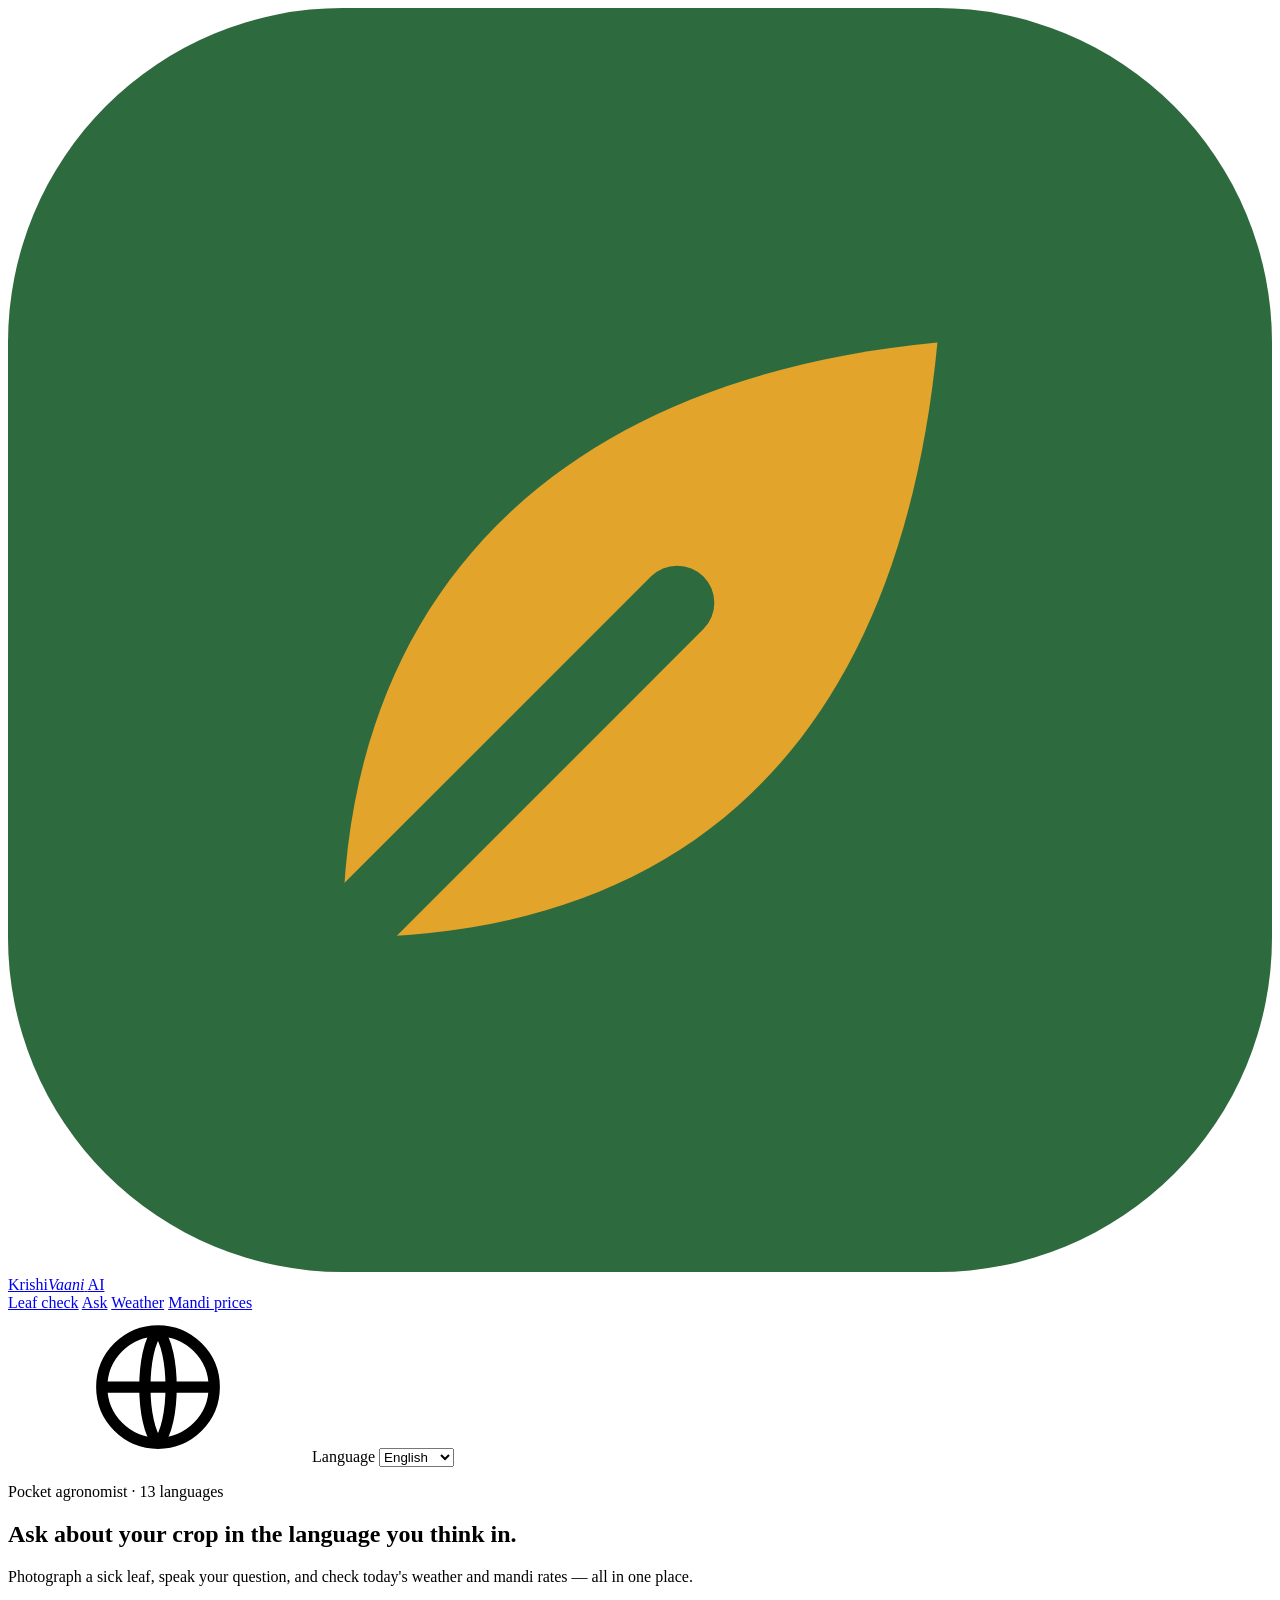
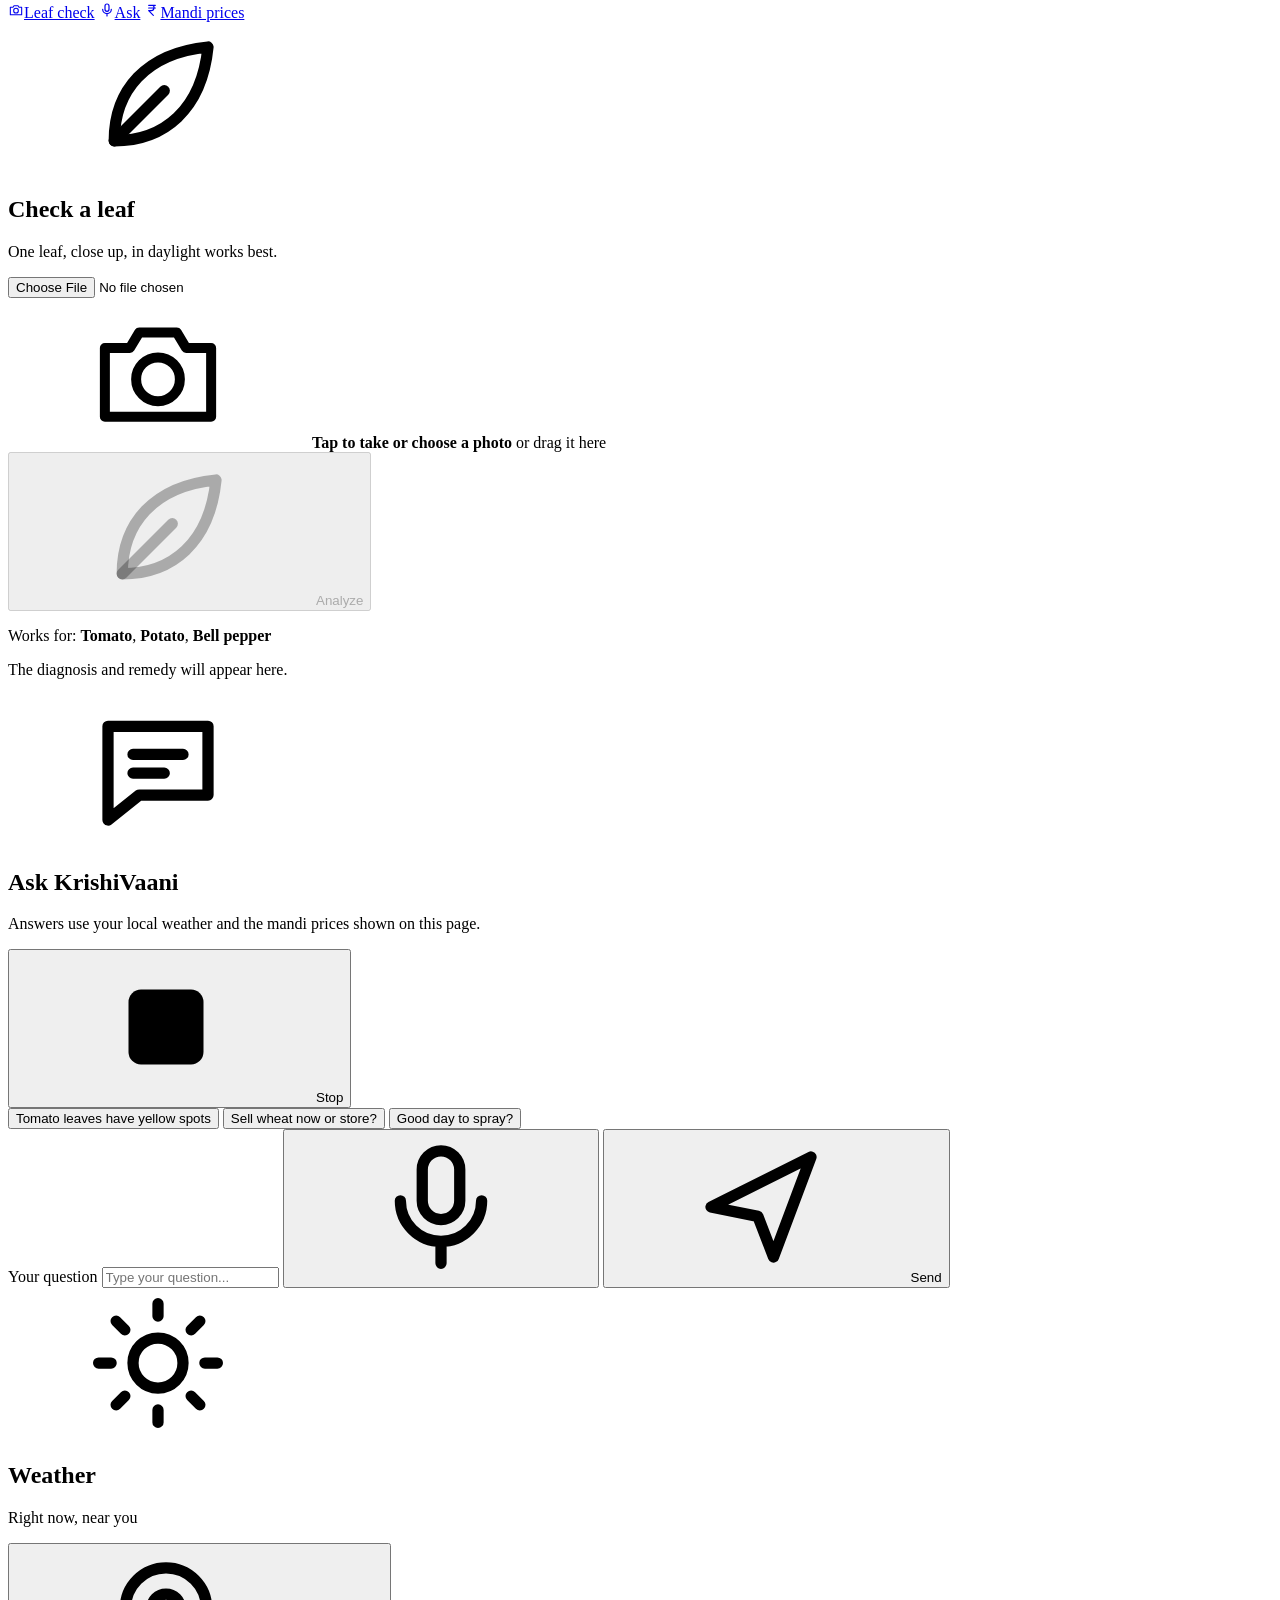
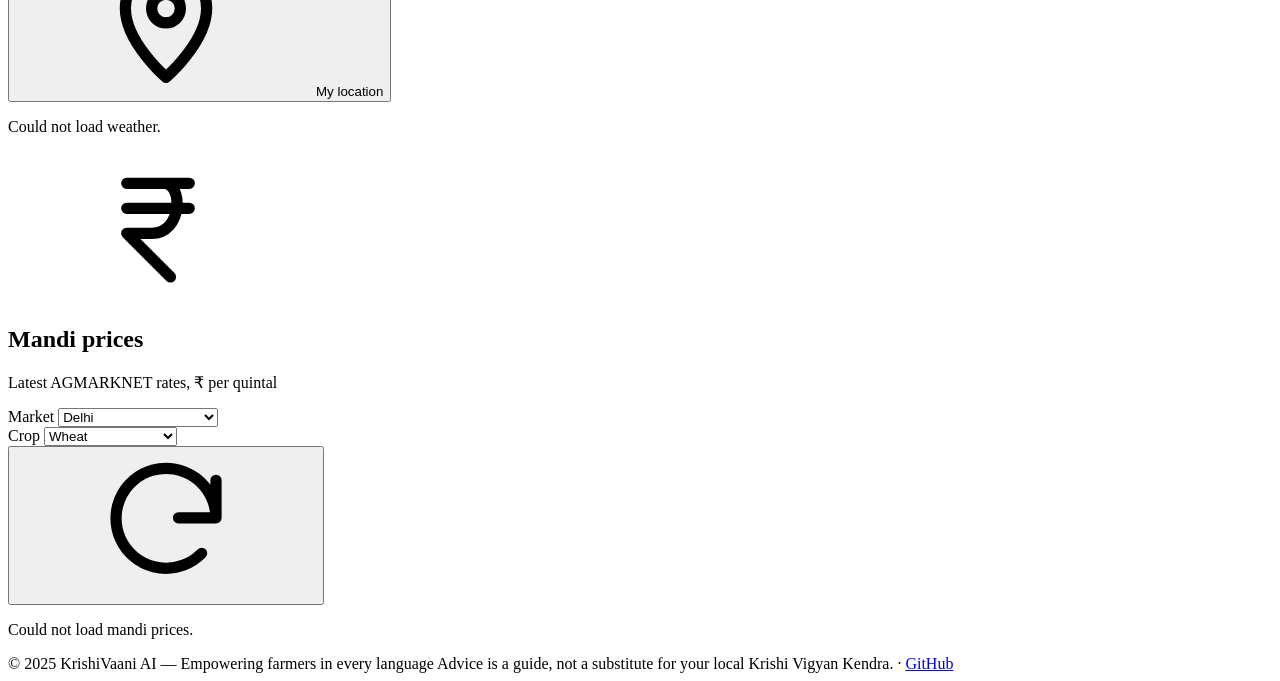
==== web/index.html @ 30055849 "Reorganize project layout, tidy backend, rewrite README - New layout: model/, web/, training/, scrip" ====
<!DOCTYPE html>
<html lang="en">
<head>
  <meta charset="UTF-8">
  <meta name="viewport" content="width=device-width, initial-scale=1.0">
  <title>KrishiVaani AI — Farm advice in your language</title>
  <meta name="description" content="Check crop leaf diseases from a photo, ask farming questions by voice in 13 Indian languages, and see live weather and mandi prices.">
  <meta name="theme-color" content="#2d6a3e">
  <link rel="icon" type="image/svg+xml" href="/images/favicon.svg">
  <link rel="preconnect" href="https://fonts.googleapis.com">
  <link rel="preconnect" href="https://fonts.gstatic.com" crossorigin>
  <link href="https://fonts.googleapis.com/css2?family=Fraunces:opsz,wght@9..144,500;9..144,600;9..144,700&family=Mukta:wght@400;500;600;700&family=Pixelify+Sans:wght@500&family=Noto+Sans:wght@400;600&display=swap" rel="stylesheet">
  <link rel="stylesheet" href="/css/style.css">
</head>
<body>
  <svg width="0" height="0" style="position:absolute" aria-hidden="true">
    <symbol id="i-leaf" viewBox="0 0 24 24" fill="none" stroke="currentColor" stroke-width="1.8" stroke-linecap="round" stroke-linejoin="round"><path d="M5 19c0-8 5-14 15-15-1 10-7 15-15 15Z"/><path d="M5 19 13 11"/></symbol>
    <symbol id="i-chat" viewBox="0 0 24 24" fill="none" stroke="currentColor" stroke-width="1.8" stroke-linecap="round" stroke-linejoin="round"><path d="M4 5h16v11H9l-5 4V5Z"/><path d="M8 9.5h8M8 12.5h5"/></symbol>
    <symbol id="i-sun" viewBox="0 0 24 24" fill="none" stroke="currentColor" stroke-width="1.8" stroke-linecap="round"><circle cx="12" cy="12" r="4"/><path d="M12 2.5v2M12 19.5v2M2.5 12h2M19.5 12h2M5.3 5.3l1.4 1.4M17.3 17.3l1.4 1.4M5.3 18.7l1.4-1.4M17.3 6.7l1.4-1.4"/></symbol>
    <symbol id="i-coin" viewBox="0 0 24 24" fill="none" stroke="currentColor" stroke-width="1.8" stroke-linecap="round" stroke-linejoin="round"><path d="M7 5h10M7 9h10M13 5c3 0 3 8-2 8H7l7 7"/></symbol>
    <symbol id="i-mic" viewBox="0 0 24 24" fill="none" stroke="currentColor" stroke-width="1.8" stroke-linecap="round"><rect x="9" y="3" width="6" height="11" rx="3"/><path d="M5.5 11a6.5 6.5 0 0 0 13 0M12 17.5V21"/></symbol>
    <symbol id="i-send" viewBox="0 0 24 24" fill="none" stroke="currentColor" stroke-width="1.8" stroke-linecap="round" stroke-linejoin="round"><path d="M4 12 20 4l-6 16-2.5-6.5L4 12Z"/></symbol>
    <symbol id="i-speaker" viewBox="0 0 24 24" fill="none" stroke="currentColor" stroke-width="1.8" stroke-linecap="round" stroke-linejoin="round"><path d="M4 9.5h3.5L12 5.5v13l-4.5-4H4v-5Z"/><path d="M15.5 9a4 4 0 0 1 0 6M18 6.5a7.5 7.5 0 0 1 0 11"/></symbol>
    <symbol id="i-stop" viewBox="0 0 24 24" fill="currentColor"><rect x="6" y="6" width="12" height="12" rx="2"/></symbol>
    <symbol id="i-pin" viewBox="0 0 24 24" fill="none" stroke="currentColor" stroke-width="1.8" stroke-linecap="round" stroke-linejoin="round"><path d="M12 21s-6.5-5.6-6.5-11a6.5 6.5 0 0 1 13 0C18.5 15.4 12 21 12 21Z"/><circle cx="12" cy="10" r="2.3"/></symbol>
    <symbol id="i-globe" viewBox="0 0 24 24" fill="none" stroke="currentColor" stroke-width="1.8"><circle cx="12" cy="12" r="9"/><path d="M3 12h18M12 3c2.8 3 2.8 15 0 18M12 3c-2.8 3-2.8 15 0 18"/></symbol>
    <symbol id="i-camera" viewBox="0 0 24 24" fill="none" stroke="currentColor" stroke-width="1.6" stroke-linecap="round" stroke-linejoin="round"><path d="M3.5 8h4l1.5-2.5h6L16.5 8h4v11h-17V8Z"/><circle cx="12" cy="13" r="3.5"/></symbol>
    <symbol id="i-refresh" viewBox="0 0 24 24" fill="none" stroke="currentColor" stroke-width="1.8" stroke-linecap="round" stroke-linejoin="round"><path d="M20 11a8 8 0 1 0-2.3 5.7M20 5v6h-6"/></symbol>
  </svg>

  <header class="topbar">
    <div class="topbar__inner">
      <a class="brand" href="/" aria-label="KrishiVaani AI home">
        <svg class="brand__mark" viewBox="0 0 34 34" aria-hidden="true">
          <rect width="34" height="34" rx="9" fill="#2d6a3e"/>
          <path d="M9 25c0-9 5.5-15 16-16-1 10.5-6.5 16-16 16Z" fill="#e2a42a"/>
          <path d="M9 25 18 16" stroke="#2d6a3e" stroke-width="2" stroke-linecap="round"/>
        </svg>
        <span class="brand__name">Krishi<em>Vaani</em></span>
        <span class="brand__tag">AI</span>
      </a>
      <nav class="topbar__nav" aria-label="Sections">
        <a href="#diagnose" data-i18n="navDiagnose">Leaf check</a>
        <a href="#ask" data-i18n="navAsk">Ask</a>
        <a href="#weather-card" data-i18n="weatherHeading">Weather</a>
        <a href="#mandi-card" data-i18n="mandiHeading">Mandi prices</a>
      </nav>
      <label class="lang">
        <svg aria-hidden="true"><use href="#i-globe"/></svg>
        <span class="sr-only">Language</span>
        <select id="langSelect">
          <option value="en">English</option>
          <option value="hi">हिन्दी</option>
          <option value="bn">বাংলা</option>
          <option value="ta">தமிழ்</option>
          <option value="te">తెలుగు</option>
          <option value="mr">मराठी</option>
          <option value="gu">ગુજરાતી</option>
          <option value="kn">ಕನ್ನಡ</option>
          <option value="ml">മലയാളം</option>
          <option value="pa">ਪੰਜਾਬੀ</option>
          <option value="ur">اردو</option>
          <option value="or">ଓଡ଼ିଆ</option>
          <option value="as">অসমীয়া</option>
        </select>
      </label>
    </div>
  </header>

  <section class="hero">
    <div class="hero__frame">
      <div class="hero__copy">
        <p class="hero__eyebrow">Pocket agronomist · 13 languages</p>
        <h1 data-i18n="heroTitle">Ask about your crop in the language you think in.</h1>
        <p class="hero__sub" data-i18n="heroSub">Photograph a sick leaf, speak your question, and check today's weather and mandi rates — all in one place.</p>
        <div class="hero__chips">
          <a class="chip" href="#diagnose"><svg width="16" height="16"><use href="#i-camera"/></svg><span data-i18n="navDiagnose">Leaf check</span></a>
          <a class="chip" href="#ask"><svg width="16" height="16"><use href="#i-mic"/></svg><span data-i18n="navAsk">Ask</span></a>
          <a class="chip" href="#mandi-card"><svg width="16" height="16"><use href="#i-coin"/></svg><span data-i18n="mandiHeading">Mandi prices</span></a>
        </div>
      </div>
    </div>
  </section>

  <main class="layout">
    <div class="col">
      <!-- Leaf check -->
      <section class="card" id="diagnose" aria-labelledby="diagnose-title">
        <div class="card__head">
          <span class="card__icon"><svg><use href="#i-leaf"/></svg></span>
          <div>
            <h2 id="diagnose-title" data-i18n="uploadLabel">Upload Crop Leaf Photo</h2>
            <p class="card__hint" data-i18n="uploadHint">One leaf, close up, in daylight works best.</p>
          </div>
        </div>
        <div class="diagnose">
          <label class="drop" id="dropZone">
            <input type="file" id="imageInput" accept="image/*" aria-label="Choose leaf photo">
            <div class="drop__empty" id="dropEmpty">
              <svg aria-hidden="true"><use href="#i-camera"/></svg>
              <strong data-i18n="dropTitle">Tap to take or choose a photo</strong>
              <span data-i18n="dropSub">or drag it here</span>
            </div>
            <img id="previewImg" alt="" hidden>
          </label>
          <div class="diagnose__side">
            <div class="diagnose__actions">
              <button class="btn btn--primary" id="analyzeBtn" disabled>
                <svg aria-hidden="true"><use href="#i-leaf"/></svg><span data-i18n="analyzeBtn">Analyze</span>
              </button>
              <button class="btn btn--ghost" id="clearImgBtn" hidden data-i18n="clearBtn">Clear</button>
            </div>
            <p class="crops"><span data-i18n="cropsLabel">Works for</span>: <b>Tomato</b>, <b>Potato</b>, <b>Bell pepper</b></p>
            <div class="verdict" id="verdict" aria-live="polite">
              <p class="verdict__empty" data-i18n="verdictEmpty">The diagnosis and remedy will appear here.</p>
            </div>
          </div>
        </div>
      </section>

      <!-- Ask -->
      <section class="card" id="ask" aria-labelledby="ask-title">
        <div class="card__head">
          <span class="card__icon"><svg><use href="#i-chat"/></svg></span>
          <div>
            <h2 id="ask-title" data-i18n="askSpeak">Ask or Speak Your Query</h2>
            <p class="card__hint" data-i18n="askHint">Answers use your local weather and the mandi prices shown on this page.</p>
          </div>
          <button class="btn btn--ghost btn--sm" id="stopBtn" title="Stop voice">
            <svg aria-hidden="true"><use href="#i-stop"/></svg><span data-i18n="stopBtn">Stop</span>
          </button>
        </div>
        <div class="thread" id="thread" aria-live="polite">
          <div class="suggest" id="suggest">
            <button type="button" data-q="My tomato leaves have yellow spots. What should I do?">Tomato leaves have yellow spots</button>
            <button type="button" data-q="Should I sell my wheat now or store it for a month?">Sell wheat now or store?</button>
            <button type="button" data-q="Is it a good day to spray pesticide given the weather?">Good day to spray?</button>
          </div>
        </div>
        <form class="composer" id="composer" autocomplete="off">
          <label for="textQuery" class="sr-only">Your question</label>
          <input type="text" id="textQuery" placeholder="Type your question..." data-i18n-placeholder="queryPlaceholder">
          <button type="button" class="btn btn--ghost btn--icon" id="voiceBtn" aria-label="Speak your question" title="Speak">
            <svg aria-hidden="true"><use href="#i-mic"/></svg>
          </button>
          <button type="submit" class="btn btn--primary" id="sendBtn">
            <svg aria-hidden="true"><use href="#i-send"/></svg><span data-i18n="sendBtn">Send</span>
          </button>
        </form>
      </section>
    </div>

    <aside class="col">
      <!-- Weather -->
      <section class="card" id="weather-card" aria-labelledby="weather-title">
        <div class="card__head">
          <span class="card__icon card__icon--sun"><svg><use href="#i-sun"/></svg></span>
          <div>
            <h2 id="weather-title" data-i18n="weatherHeading">Weather</h2>
            <p class="card__hint" data-i18n="weatherHint">Right now, near you</p>
          </div>
          <button class="btn btn--ghost btn--sm" id="fetchWeatherBtn" title="Use my location">
            <svg aria-hidden="true"><use href="#i-pin"/></svg><span data-i18n="useLocationBtn">My location</span>
          </button>
        </div>
        <div id="weather" aria-live="polite"><div class="skel"><i></i><i></i><i></i></div></div>
      </section>

      <!-- Mandi -->
      <section class="card" id="mandi-card" aria-labelledby="mandi-title">
        <div class="card__head">
          <span class="card__icon card__icon--coin"><svg><use href="#i-coin"/></svg></span>
          <div>
            <h2 id="mandi-title" data-i18n="mandiHeading">Mandi Prices</h2>
            <p class="card__hint" data-i18n="mandiHint">Latest AGMARKNET rates, ₹ per quintal</p>
          </div>
        </div>
        <div class="mandi__controls">
          <div class="field">
            <label for="marketSelect" data-i18n="marketLabel">Market</label>
            <select id="marketSelect">
            <optgroup label="North India">
              <option value="DELHI">Delhi</option>
              <option value="LUDHIANA">Ludhiana</option>
              <option value="AMRITSAR">Amritsar</option>
              <option value="CHANDIGARH">Chandigarh</option>
              <option value="KANPUR">Kanpur</option>
              <option value="LUCKNOW">Lucknow</option>
              <option value="AGRA">Agra</option>
              <option value="JAIPUR">Jaipur</option>
              <option value="VARANASI">Varanasi</option>
              <option value="ALLAHABAD">Allahabad</option>
            </optgroup>
            <optgroup label="West India">
              <option value="MUMBAI">Mumbai</option>
              <option value="NAGPUR">Nagpur</option>
              <option value="PUNE">Pune</option>
              <option value="AHMEDABAD">Ahmedabad</option>
              <option value="SURAT">Surat</option>
              <option value="VADODARA">Vadodara</option>
              <option value="RAJKOT">Rajkot</option>
              <option value="NASHIK">Nashik</option>
              <option value="AURANGABAD">Aurangabad</option>
            </optgroup>
            <optgroup label="South India">
              <option value="BENGALURU">Bengaluru</option>
              <option value="CHENNAI">Chennai</option>
              <option value="HYDERABAD">Hyderabad</option>
              <option value="COIMBATORE">Coimbatore</option>
              <option value="MADURAI">Madurai</option>
              <option value="VIJAYAWADA">Vijayawada</option>
              <option value="VISAKHAPATNAM">Visakhapatnam</option>
              <option value="THIRUVANANTHAPURAM">Thiruvananthapuram</option>
              <option value="MYSURU">Mysuru</option>
              <option value="HUBBALLI">Hubballi</option>
            </optgroup>
            <optgroup label="East & North-East India">
              <option value="KOLKATA">Kolkata</option>
              <option value="PATNA">Patna</option>
              <option value="GUWAHATI">Guwahati</option>
              <option value="RANCHI">Ranchi</option>
              <option value="BHUBANESWAR">Bhubaneswar</option>
              <option value="SILIGURI">Siliguri</option>
              <option value="DURGAPUR">Durgapur</option>
              <option value="AGARTALA">Agartala</option>
              <option value="SHILLONG">Shillong</option>
              <option value="AIZAWL">Aizawl</option>
            </optgroup>
            <optgroup label="Central India">
              <option value="BHOPAL">Bhopal</option>
              <option value="INDORE">Indore</option>
              <option value="JABALPUR">Jabalpur</option>
              <option value="RAIPUR">Raipur</option>
              <option value="BILASPUR">Bilaspur</option>
              <option value="GWALIOR">Gwalior</option>
              <option value="SATNA">Satna</option>
              <option value="REWA">Rewa</option>
              <option value="SAGAR">Sagar</option>
              <option value="UJJAIN">Ujjain</option>
            </optgroup>
          </select>
          </div>
          <div class="field">
            <label for="commoditySelect" data-i18n="cropLabel">Crop</label>
            <select id="commoditySelect">
            <option value="Wheat">Wheat</option>
            <option value="Rice">Rice</option>
            <option value="Maize">Maize</option>
            <option value="Cotton">Cotton</option>
            <option value="Soyabean">Soyabean</option>
            <option value="Potato">Potato</option>
            <option value="Onion">Onion</option>
            <option value="Tomato">Tomato</option>
            <option value="Sugarcane">Sugarcane</option>
            <option value="Groundnut">Groundnut</option>
            <option value="Mustard">Mustard</option>
            <option value="Paddy">Paddy</option>
            <option value="Barley">Barley</option>
            <option value="Bajra">Bajra</option>
            <option value="Jowar">Jowar</option>
            <option value="Chana">Chana</option>
            <option value="Masur">Masur</option>
            <option value="Moong">Moong</option>
            <option value="Urad">Urad</option>
            <option value="Peas">Peas</option>
            <option value="Arhar">Arhar</option>
            <option value="Green Gram">Green Gram</option>
            <option value="Black Gram">Black Gram</option>
            <option value="Red Gram">Red Gram</option>
            <option value="Lentil">Lentil</option>
            <option value="Gram">Gram</option>
            <option value="Sesame">Sesame</option>
            <option value="Sunflower">Sunflower</option>
            <option value="Linseed">Linseed</option>
            <option value="Castor">Castor</option>
            <option value="Rapeseed">Rapeseed</option>
            <option value="Safflower">Safflower</option>
            <option value="Sorghum">Sorghum</option>
            <option value="Millet">Millet</option>
            <option value="Pearl Millet">Pearl Millet</option>
            <option value="Finger Millet">Finger Millet</option>
            <option value="Little Millet">Little Millet</option>
            <option value="Foxtail Millet">Foxtail Millet</option>
            <option value="Proso Millet">Proso Millet</option>
            <option value="Kodo Millet">Kodo Millet</option>
            <option value="Barnyard Millet">Barnyard Millet</option>
            <option value="Horse Gram">Horse Gram</option>
            <option value="Bengal Gram">Bengal Gram</option>
            <option value="Kidney Beans">Kidney Beans</option>
            <option value="French Beans">French Beans</option>
            <option value="Cluster Beans">Cluster Beans</option>
            <option value="Cowpea">Cowpea</option>
            <option value="Pigeon Pea">Pigeon Pea</option>
            <option value="Red Kidney Beans">Red Kidney Beans</option>
            <option value="Green Peas">Green Peas</option>
            <option value="Carrot">Carrot</option>
            <option value="Cabbage">Cabbage</option>
            <option value="Cauliflower">Cauliflower</option>
            <option value="Spinach">Spinach</option>
            <option value="Radish">Radish</option>
            <option value="Brinjal">Brinjal</option>
            <option value="Pumpkin">Pumpkin</option>
            <option value="Bottle Gourd">Bottle Gourd</option>
            <option value="Bitter Gourd">Bitter Gourd</option>
            <option value="Cucumber">Cucumber</option>
            <option value="Okra">Okra</option>
            <option value="Apple">Apple</option>
            <option value="Banana">Banana</option>
            <option value="Mango">Mango</option>
            <option value="Orange">Orange</option>
            <option value="Grapes">Grapes</option>
            <option value="Pomegranate">Pomegranate</option>
            <option value="Guava">Guava</option>
            <option value="Papaya">Papaya</option>
            <option value="Lemon">Lemon</option>
            <option value="Watermelon">Watermelon</option>
            <option value="Muskmelon">Muskmelon</option>
          </select>
          </div>
          <button class="btn btn--ghost btn--icon" id="fetchMandiBtn" aria-label="Refresh prices" title="Refresh">
            <svg aria-hidden="true"><use href="#i-refresh"/></svg>
          </button>
        </div>
        <div id="mandi" aria-live="polite"><div class="skel"><i></i><i></i><i></i></div></div>
      </section>
    </aside>
  </main>

  <footer class="footer">
    <div class="footer__inner">
      <span>&copy; 2025 KrishiVaani AI — <span data-i18n="footerTag">Empowering farmers in every language</span></span>
      <span><span data-i18n="footerNote">Advice is a guide, not a substitute for your local Krishi Vigyan Kendra.</span> · <a href="https://github.com/Ankit-Basu/KrishiVaaniAI" target="_blank" rel="noopener">GitHub</a></span>
    </div>
  </footer>

  <script src="/main.js"></script>
</body>
</html>
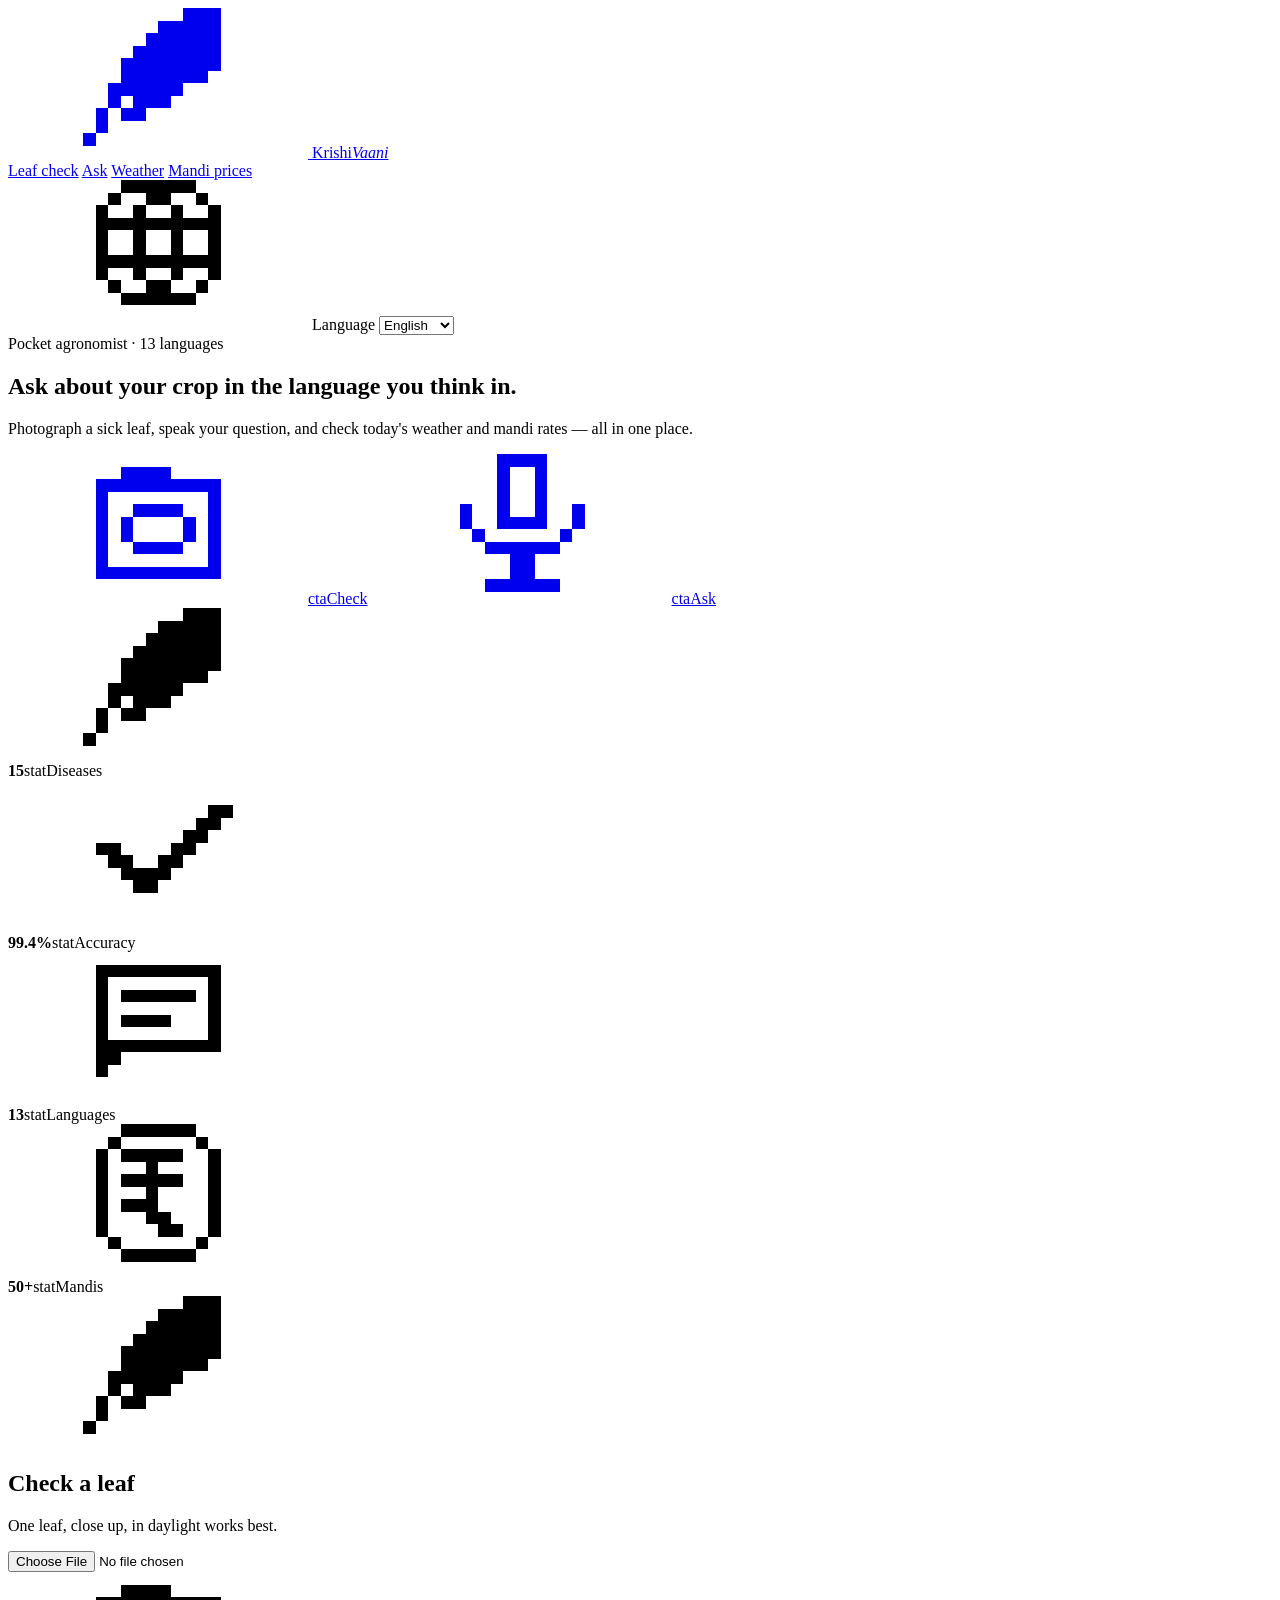
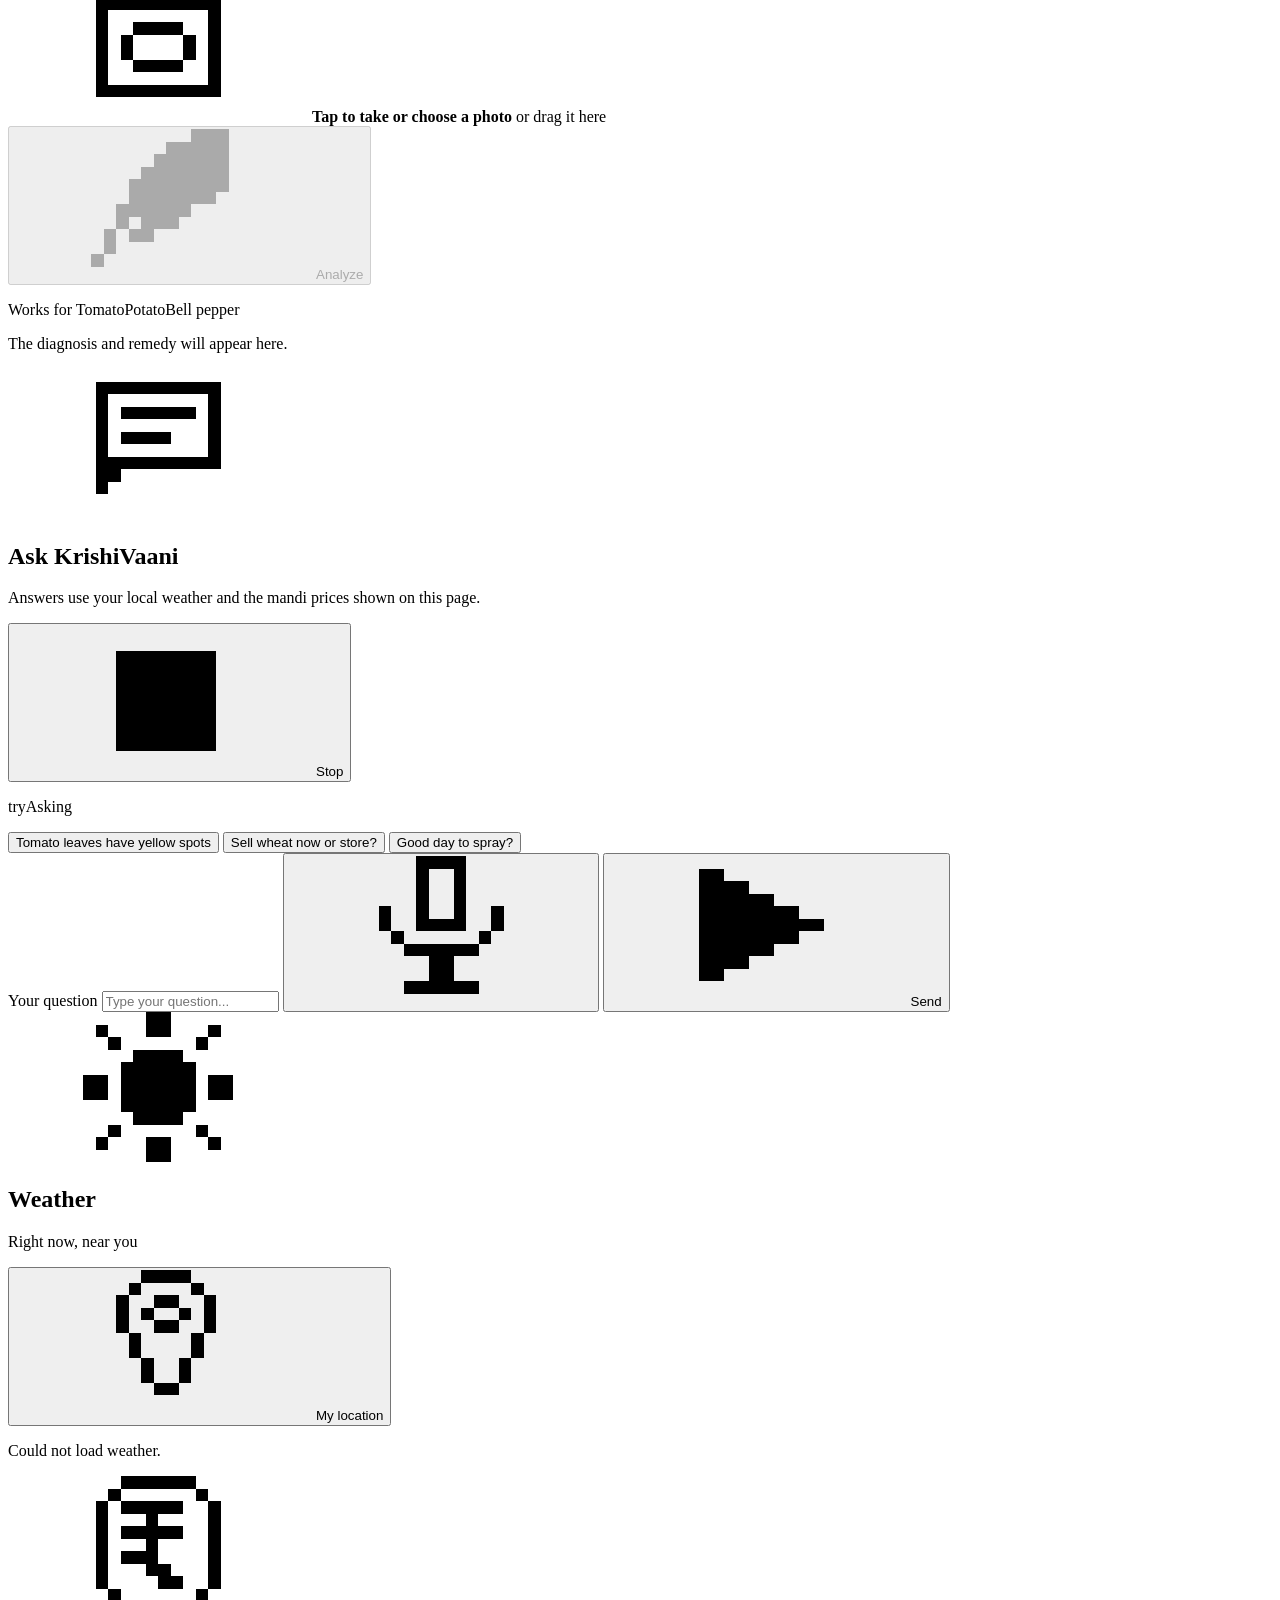
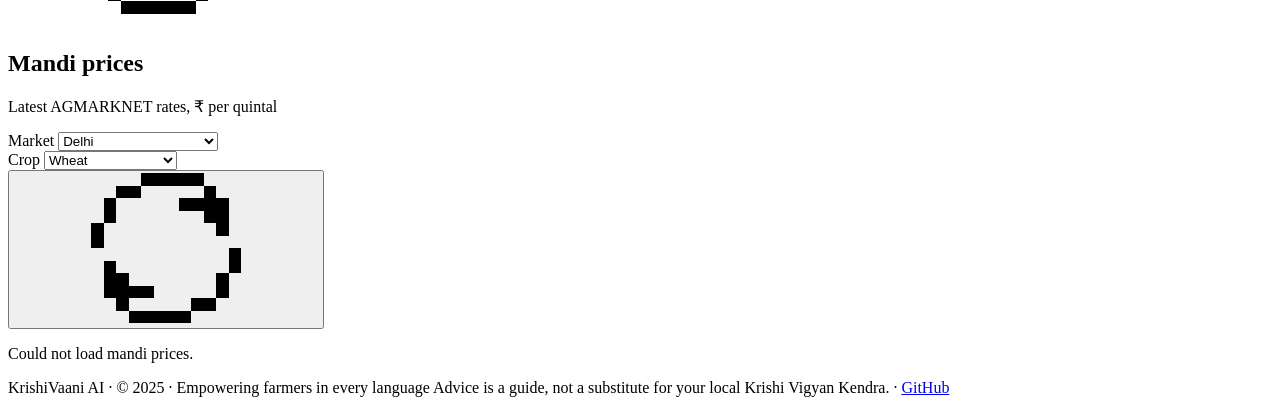
==== commit 7f9e18e0: "Pixel-art UI redesign and new README screenshots - Hand-drawn 12x12 pixel icon set, notched pixel fr" ====
--- a/web/index.html
+++ b/web/index.html
@@ -5,39 +5,38 @@
   <meta name="viewport" content="width=device-width, initial-scale=1.0">
   <title>KrishiVaani AI — Farm advice in your language</title>
   <meta name="description" content="Check crop leaf diseases from a photo, ask farming questions by voice in 13 Indian languages, and see live weather and mandi prices.">
-  <meta name="theme-color" content="#2d6a3e">
+  <meta name="theme-color" content="#17241b">
   <link rel="icon" type="image/svg+xml" href="/images/favicon.svg">
   <link rel="preconnect" href="https://fonts.googleapis.com">
   <link rel="preconnect" href="https://fonts.gstatic.com" crossorigin>
-  <link href="https://fonts.googleapis.com/css2?family=Fraunces:opsz,wght@9..144,500;9..144,600;9..144,700&family=Mukta:wght@400;500;600;700&family=Pixelify+Sans:wght@500&family=Noto+Sans:wght@400;600&display=swap" rel="stylesheet">
+  <link href="https://fonts.googleapis.com/css2?family=Pixelify+Sans:wght@400;600;700&family=Silkscreen&family=Mukta:wght@400;500;600;700&display=swap" rel="stylesheet">
   <link rel="stylesheet" href="/css/style.css">
 </head>
 <body>
   <svg width="0" height="0" style="position:absolute" aria-hidden="true">
-    <symbol id="i-leaf" viewBox="0 0 24 24" fill="none" stroke="currentColor" stroke-width="1.8" stroke-linecap="round" stroke-linejoin="round"><path d="M5 19c0-8 5-14 15-15-1 10-7 15-15 15Z"/><path d="M5 19 13 11"/></symbol>
-    <symbol id="i-chat" viewBox="0 0 24 24" fill="none" stroke="currentColor" stroke-width="1.8" stroke-linecap="round" stroke-linejoin="round"><path d="M4 5h16v11H9l-5 4V5Z"/><path d="M8 9.5h8M8 12.5h5"/></symbol>
-    <symbol id="i-sun" viewBox="0 0 24 24" fill="none" stroke="currentColor" stroke-width="1.8" stroke-linecap="round"><circle cx="12" cy="12" r="4"/><path d="M12 2.5v2M12 19.5v2M2.5 12h2M19.5 12h2M5.3 5.3l1.4 1.4M17.3 17.3l1.4 1.4M5.3 18.7l1.4-1.4M17.3 6.7l1.4-1.4"/></symbol>
-    <symbol id="i-coin" viewBox="0 0 24 24" fill="none" stroke="currentColor" stroke-width="1.8" stroke-linecap="round" stroke-linejoin="round"><path d="M7 5h10M7 9h10M13 5c3 0 3 8-2 8H7l7 7"/></symbol>
-    <symbol id="i-mic" viewBox="0 0 24 24" fill="none" stroke="currentColor" stroke-width="1.8" stroke-linecap="round"><rect x="9" y="3" width="6" height="11" rx="3"/><path d="M5.5 11a6.5 6.5 0 0 0 13 0M12 17.5V21"/></symbol>
-    <symbol id="i-send" viewBox="0 0 24 24" fill="none" stroke="currentColor" stroke-width="1.8" stroke-linecap="round" stroke-linejoin="round"><path d="M4 12 20 4l-6 16-2.5-6.5L4 12Z"/></symbol>
-    <symbol id="i-speaker" viewBox="0 0 24 24" fill="none" stroke="currentColor" stroke-width="1.8" stroke-linecap="round" stroke-linejoin="round"><path d="M4 9.5h3.5L12 5.5v13l-4.5-4H4v-5Z"/><path d="M15.5 9a4 4 0 0 1 0 6M18 6.5a7.5 7.5 0 0 1 0 11"/></symbol>
-    <symbol id="i-stop" viewBox="0 0 24 24" fill="currentColor"><rect x="6" y="6" width="12" height="12" rx="2"/></symbol>
-    <symbol id="i-pin" viewBox="0 0 24 24" fill="none" stroke="currentColor" stroke-width="1.8" stroke-linecap="round" stroke-linejoin="round"><path d="M12 21s-6.5-5.6-6.5-11a6.5 6.5 0 0 1 13 0C18.5 15.4 12 21 12 21Z"/><circle cx="12" cy="10" r="2.3"/></symbol>
-    <symbol id="i-globe" viewBox="0 0 24 24" fill="none" stroke="currentColor" stroke-width="1.8"><circle cx="12" cy="12" r="9"/><path d="M3 12h18M12 3c2.8 3 2.8 15 0 18M12 3c-2.8 3-2.8 15 0 18"/></symbol>
-    <symbol id="i-camera" viewBox="0 0 24 24" fill="none" stroke="currentColor" stroke-width="1.6" stroke-linecap="round" stroke-linejoin="round"><path d="M3.5 8h4l1.5-2.5h6L16.5 8h4v11h-17V8Z"/><circle cx="12" cy="13" r="3.5"/></symbol>
-    <symbol id="i-refresh" viewBox="0 0 24 24" fill="none" stroke="currentColor" stroke-width="1.8" stroke-linecap="round" stroke-linejoin="round"><path d="M20 11a8 8 0 1 0-2.3 5.7M20 5v6h-6"/></symbol>
+    <symbol id="i-leaf" viewBox="0 0 12 12" shape-rendering="crispEdges"><path fill="currentColor" d="M8 0h3v1h-3zM6 1h5v1h-5zM5 2h6v1h-6zM4 3h7v1h-7zM3 4h8v1h-8zM3 5h7v1h-7zM2 6h6v1h-6zM2 7h1v1h-1zM4 7h3v1h-3zM1 8h1v1h-1zM3 8h2v1h-2zM1 9h1v1h-1zM0 10h1v1h-1z"/></symbol>
+    <symbol id="i-camera" viewBox="0 0 12 12" shape-rendering="crispEdges"><path fill="currentColor" d="M3 1h4v1h-4zM1 2h10v1h-10zM1 3h1v1h-1zM10 3h1v1h-1zM1 4h1v1h-1zM4 4h4v1h-4zM10 4h1v1h-1zM1 5h1v1h-1zM3 5h1v1h-1zM8 5h1v1h-1zM10 5h1v1h-1zM1 6h1v1h-1zM3 6h1v1h-1zM8 6h1v1h-1zM10 6h1v1h-1zM1 7h1v1h-1zM4 7h4v1h-4zM10 7h1v1h-1zM1 8h1v1h-1zM10 8h1v1h-1zM1 9h10v1h-10z"/></symbol>
+    <symbol id="i-chat" viewBox="0 0 12 12" shape-rendering="crispEdges"><path fill="currentColor" d="M1 1h10v1h-10zM1 2h1v1h-1zM10 2h1v1h-1zM1 3h1v1h-1zM3 3h6v1h-6zM10 3h1v1h-1zM1 4h1v1h-1zM10 4h1v1h-1zM1 5h1v1h-1zM3 5h4v1h-4zM10 5h1v1h-1zM1 6h1v1h-1zM10 6h1v1h-1zM1 7h10v1h-10zM1 8h2v1h-2zM1 9h1v1h-1z"/></symbol>
+    <symbol id="i-mic" viewBox="0 0 12 12" shape-rendering="crispEdges"><path fill="currentColor" d="M4 0h4v1h-4zM4 1h1v1h-1zM7 1h1v1h-1zM4 2h1v1h-1zM7 2h1v1h-1zM4 3h1v1h-1zM7 3h1v1h-1zM1 4h1v1h-1zM4 4h1v1h-1zM7 4h1v1h-1zM10 4h1v1h-1zM1 5h1v1h-1zM4 5h4v1h-4zM10 5h1v1h-1zM2 6h1v1h-1zM9 6h1v1h-1zM3 7h6v1h-6zM5 8h2v1h-2zM5 9h2v1h-2zM3 10h6v1h-6z"/></symbol>
+    <symbol id="i-send" viewBox="0 0 12 12" shape-rendering="crispEdges"><path fill="currentColor" d="M1 1h2v1h-2zM1 2h4v1h-4zM1 3h6v1h-6zM1 4h8v1h-8zM1 5h10v1h-10zM1 6h8v1h-8zM1 7h6v1h-6zM1 8h4v1h-4zM1 9h2v1h-2z"/></symbol>
+    <symbol id="i-speaker" viewBox="0 0 12 12" shape-rendering="crispEdges"><path fill="currentColor" d="M5 1h1v1h-1zM4 2h2v1h-2zM9 2h1v1h-1zM1 3h4v1h-4zM6 3h1v1h-1zM10 3h1v1h-1zM1 4h1v1h-1zM6 4h1v1h-1zM8 4h1v1h-1zM11 4h1v1h-1zM1 5h1v1h-1zM6 5h1v1h-1zM8 5h1v1h-1zM11 5h1v1h-1zM1 6h1v1h-1zM6 6h1v1h-1zM8 6h1v1h-1zM11 6h1v1h-1zM1 7h4v1h-4zM6 7h1v1h-1zM10 7h1v1h-1zM4 8h2v1h-2zM9 8h1v1h-1zM5 9h1v1h-1z"/></symbol>
+    <symbol id="i-stop" viewBox="0 0 12 12" shape-rendering="crispEdges"><path fill="currentColor" d="M2 2h8v1h-8zM2 3h8v1h-8zM2 4h8v1h-8zM2 5h8v1h-8zM2 6h8v1h-8zM2 7h8v1h-8zM2 8h8v1h-8zM2 9h8v1h-8z"/></symbol>
+    <symbol id="i-pin" viewBox="0 0 12 12" shape-rendering="crispEdges"><path fill="currentColor" d="M4 0h4v1h-4zM3 1h1v1h-1zM8 1h1v1h-1zM2 2h1v1h-1zM5 2h2v1h-2zM9 2h1v1h-1zM2 3h1v1h-1zM4 3h1v1h-1zM7 3h1v1h-1zM9 3h1v1h-1zM2 4h1v1h-1zM5 4h2v1h-2zM9 4h1v1h-1zM3 5h1v1h-1zM8 5h1v1h-1zM3 6h1v1h-1zM8 6h1v1h-1zM4 7h1v1h-1zM7 7h1v1h-1zM4 8h1v1h-1zM7 8h1v1h-1zM5 9h2v1h-2z"/></symbol>
+    <symbol id="i-globe" viewBox="0 0 12 12" shape-rendering="crispEdges"><path fill="currentColor" d="M3 0h6v1h-6zM2 1h1v1h-1zM5 1h2v1h-2zM9 1h1v1h-1zM1 2h1v1h-1zM4 2h1v1h-1zM7 2h1v1h-1zM10 2h1v1h-1zM1 3h10v1h-10zM1 4h1v1h-1zM4 4h1v1h-1zM7 4h1v1h-1zM10 4h1v1h-1zM1 5h1v1h-1zM4 5h1v1h-1zM7 5h1v1h-1zM10 5h1v1h-1zM1 6h10v1h-10zM1 7h1v1h-1zM4 7h1v1h-1zM7 7h1v1h-1zM10 7h1v1h-1zM2 8h1v1h-1zM5 8h2v1h-2zM9 8h1v1h-1zM3 9h6v1h-6z"/></symbol>
+    <symbol id="i-sun" viewBox="0 0 12 12" shape-rendering="crispEdges"><path fill="currentColor" d="M5 0h2v1h-2zM1 1h1v1h-1zM5 1h2v1h-2zM10 1h1v1h-1zM2 2h1v1h-1zM9 2h1v1h-1zM4 3h4v1h-4zM3 4h6v1h-6zM0 5h2v1h-2zM3 5h6v1h-6zM10 5h2v1h-2zM0 6h2v1h-2zM3 6h6v1h-6zM10 6h2v1h-2zM3 7h6v1h-6zM4 8h4v1h-4zM2 9h1v1h-1zM9 9h1v1h-1zM1 10h1v1h-1zM5 10h2v1h-2zM10 10h1v1h-1zM5 11h2v1h-2z"/></symbol>
+    <symbol id="i-cloud" viewBox="0 0 12 12" shape-rendering="crispEdges"><path fill="currentColor" d="M5 2h3v1h-3zM4 3h5v1h-5zM2 4h9v1h-9zM1 5h11v1h-11zM0 6h12v1h-12zM0 7h12v1h-12zM1 8h10v1h-10z"/></symbol>
+    <symbol id="i-rain" viewBox="0 0 12 12" shape-rendering="crispEdges"><path fill="currentColor" d="M5 0h3v1h-3zM4 1h5v1h-5zM2 2h9v1h-9zM1 3h11v1h-11zM0 4h12v1h-12zM1 5h10v1h-10zM2 7h1v1h-1zM6 7h1v1h-1zM10 7h1v1h-1zM1 8h1v1h-1zM5 8h1v1h-1zM9 8h1v1h-1zM2 10h1v1h-1zM6 10h1v1h-1zM10 10h1v1h-1zM1 11h1v1h-1zM5 11h1v1h-1zM9 11h1v1h-1z"/></symbol>
+    <symbol id="i-coin" viewBox="0 0 12 12" shape-rendering="crispEdges"><path fill="currentColor" d="M3 0h6v1h-6zM2 1h1v1h-1zM9 1h1v1h-1zM1 2h1v1h-1zM3 2h5v1h-5zM10 2h1v1h-1zM1 3h1v1h-1zM5 3h1v1h-1zM10 3h1v1h-1zM1 4h1v1h-1zM3 4h5v1h-5zM10 4h1v1h-1zM1 5h1v1h-1zM5 5h1v1h-1zM10 5h1v1h-1zM1 6h1v1h-1zM3 6h3v1h-3zM10 6h1v1h-1zM1 7h1v1h-1zM5 7h2v1h-2zM10 7h1v1h-1zM1 8h1v1h-1zM6 8h2v1h-2zM10 8h1v1h-1zM2 9h1v1h-1zM9 9h1v1h-1zM3 10h6v1h-6z"/></symbol>
+    <symbol id="i-refresh" viewBox="0 0 12 12" shape-rendering="crispEdges"><path fill="currentColor" d="M4 0h5v1h-5zM2 1h2v1h-2zM9 1h1v1h-1zM1 2h1v1h-1zM7 2h4v1h-4zM1 3h1v1h-1zM9 3h2v1h-2zM0 4h1v1h-1zM10 4h1v1h-1zM0 5h1v1h-1zM11 6h1v1h-1zM1 7h1v1h-1zM11 7h1v1h-1zM1 8h2v1h-2zM10 8h1v1h-1zM1 9h4v1h-4zM10 9h1v1h-1zM2 10h1v1h-1zM8 10h2v1h-2zM3 11h5v1h-5z"/></symbol>
+    <symbol id="i-check" viewBox="0 0 12 12" shape-rendering="crispEdges"><path fill="currentColor" d="M10 2h2v1h-2zM9 3h2v1h-2zM8 4h2v1h-2zM1 5h2v1h-2zM7 5h2v1h-2zM2 6h2v1h-2zM6 6h2v1h-2zM3 7h4v1h-4zM4 8h2v1h-2z"/></symbol>
+    <symbol id="i-alert" viewBox="0 0 12 12" shape-rendering="crispEdges"><path fill="currentColor" d="M5 0h2v1h-2zM5 1h2v1h-2zM4 2h4v1h-4zM4 3h1v1h-1zM7 3h1v1h-1zM3 4h2v1h-2zM7 4h2v1h-2zM3 5h1v1h-1zM8 5h1v1h-1zM2 6h2v1h-2zM5 6h2v1h-2zM8 6h2v1h-2zM2 7h1v1h-1zM5 7h2v1h-2zM9 7h1v1h-1zM1 8h2v1h-2zM9 8h2v1h-2zM1 9h1v1h-1zM5 9h2v1h-2zM10 9h1v1h-1zM0 10h12v1h-12z"/></symbol>
   </svg>
 
   <header class="topbar">
     <div class="topbar__inner">
       <a class="brand" href="/" aria-label="KrishiVaani AI home">
-        <svg class="brand__mark" viewBox="0 0 34 34" aria-hidden="true">
-          <rect width="34" height="34" rx="9" fill="#2d6a3e"/>
-          <path d="M9 25c0-9 5.5-15 16-16-1 10.5-6.5 16-16 16Z" fill="#e2a42a"/>
-          <path d="M9 25 18 16" stroke="#2d6a3e" stroke-width="2" stroke-linecap="round"/>
-        </svg>
+        <span class="brand__mark"><svg aria-hidden="true"><use href="#i-leaf"/></svg></span>
         <span class="brand__name">Krishi<em>Vaani</em></span>
-        <span class="brand__tag">AI</span>
       </a>
       <nav class="topbar__nav" aria-label="Sections">
         <a href="#diagnose" data-i18n="navDiagnose">Leaf check</a>
@@ -70,16 +69,22 @@
   <section class="hero">
     <div class="hero__frame">
       <div class="hero__copy">
-        <p class="hero__eyebrow">Pocket agronomist · 13 languages</p>
+        <span class="tag"><i></i>Pocket agronomist · 13 languages</span>
         <h1 data-i18n="heroTitle">Ask about your crop in the language you think in.</h1>
         <p class="hero__sub" data-i18n="heroSub">Photograph a sick leaf, speak your question, and check today's weather and mandi rates — all in one place.</p>
-        <div class="hero__chips">
-          <a class="chip" href="#diagnose"><svg width="16" height="16"><use href="#i-camera"/></svg><span data-i18n="navDiagnose">Leaf check</span></a>
-          <a class="chip" href="#ask"><svg width="16" height="16"><use href="#i-mic"/></svg><span data-i18n="navAsk">Ask</span></a>
-          <a class="chip" href="#mandi-card"><svg width="16" height="16"><use href="#i-coin"/></svg><span data-i18n="mandiHeading">Mandi prices</span></a>
+        <div class="hero__actions">
+          <a class="btn btn--sun" href="#diagnose"><svg aria-hidden="true"><use href="#i-camera"/></svg><span data-i18n="ctaCheck">Check a leaf</span></a>
+          <a class="btn" href="#ask"><svg aria-hidden="true"><use href="#i-mic"/></svg><span data-i18n="ctaAsk">Ask a question</span></a>
         </div>
       </div>
     </div>
+  </section>
+
+  <section class="stats" aria-label="At a glance">
+    <div class="stat-tile"><svg aria-hidden="true"><use href="#i-leaf"/></svg><div><b>15</b><span data-i18n="statDiseases">Leaf conditions</span></div></div>
+    <div class="stat-tile"><svg aria-hidden="true"><use href="#i-check"/></svg><div><b>99.4%</b><span data-i18n="statAccuracy">Test accuracy</span></div></div>
+    <div class="stat-tile"><svg aria-hidden="true"><use href="#i-chat"/></svg><div><b>13</b><span data-i18n="statLanguages">Languages</span></div></div>
+    <div class="stat-tile"><svg aria-hidden="true"><use href="#i-coin"/></svg><div><b>50+</b><span data-i18n="statMandis">Mandis</span></div></div>
   </section>
 
   <main class="layout">
@@ -87,13 +92,13 @@
       <!-- Leaf check -->
       <section class="card" id="diagnose" aria-labelledby="diagnose-title">
         <div class="card__head">
-          <span class="card__icon"><svg><use href="#i-leaf"/></svg></span>
+          <span class="card__icon"><svg aria-hidden="true"><use href="#i-leaf"/></svg></span>
           <div>
-            <h2 id="diagnose-title" data-i18n="uploadLabel">Upload Crop Leaf Photo</h2>
+            <h2 id="diagnose-title" data-i18n="uploadLabel">Check a leaf</h2>
             <p class="card__hint" data-i18n="uploadHint">One leaf, close up, in daylight works best.</p>
           </div>
         </div>
-        <div class="diagnose">
+        <div class="card__body diagnose">
           <label class="drop" id="dropZone">
             <input type="file" id="imageInput" accept="image/*" aria-label="Choose leaf photo">
             <div class="drop__empty" id="dropEmpty">
@@ -108,9 +113,9 @@
               <button class="btn btn--primary" id="analyzeBtn" disabled>
                 <svg aria-hidden="true"><use href="#i-leaf"/></svg><span data-i18n="analyzeBtn">Analyze</span>
               </button>
-              <button class="btn btn--ghost" id="clearImgBtn" hidden data-i18n="clearBtn">Clear</button>
-            </div>
-            <p class="crops"><span data-i18n="cropsLabel">Works for</span>: <b>Tomato</b>, <b>Potato</b>, <b>Bell pepper</b></p>
+              <button class="btn" id="clearImgBtn" hidden data-i18n="clearBtn">Clear</button>
+            </div>
+            <p class="crops"><span data-i18n="cropsLabel">Works for</span> <span class="chip">Tomato</span><span class="chip">Potato</span><span class="chip">Bell pepper</span></p>
             <div class="verdict" id="verdict" aria-live="polite">
               <p class="verdict__empty" data-i18n="verdictEmpty">The diagnosis and remedy will appear here.</p>
             </div>
@@ -119,66 +124,72 @@
       </section>
 
       <!-- Ask -->
-      <section class="card" id="ask" aria-labelledby="ask-title">
+      <section class="card card--sky" id="ask" aria-labelledby="ask-title">
         <div class="card__head">
-          <span class="card__icon"><svg><use href="#i-chat"/></svg></span>
+          <span class="card__icon"><svg aria-hidden="true"><use href="#i-chat"/></svg></span>
           <div>
-            <h2 id="ask-title" data-i18n="askSpeak">Ask or Speak Your Query</h2>
+            <h2 id="ask-title" data-i18n="askSpeak">Ask KrishiVaani</h2>
             <p class="card__hint" data-i18n="askHint">Answers use your local weather and the mandi prices shown on this page.</p>
           </div>
-          <button class="btn btn--ghost btn--sm" id="stopBtn" title="Stop voice">
+          <button class="btn btn--sm" id="stopBtn" title="Stop voice">
             <svg aria-hidden="true"><use href="#i-stop"/></svg><span data-i18n="stopBtn">Stop</span>
           </button>
         </div>
-        <div class="thread" id="thread" aria-live="polite">
-          <div class="suggest" id="suggest">
-            <button type="button" data-q="My tomato leaves have yellow spots. What should I do?">Tomato leaves have yellow spots</button>
-            <button type="button" data-q="Should I sell my wheat now or store it for a month?">Sell wheat now or store?</button>
-            <button type="button" data-q="Is it a good day to spray pesticide given the weather?">Good day to spray?</button>
-          </div>
-        </div>
-        <form class="composer" id="composer" autocomplete="off">
-          <label for="textQuery" class="sr-only">Your question</label>
-          <input type="text" id="textQuery" placeholder="Type your question..." data-i18n-placeholder="queryPlaceholder">
-          <button type="button" class="btn btn--ghost btn--icon" id="voiceBtn" aria-label="Speak your question" title="Speak">
-            <svg aria-hidden="true"><use href="#i-mic"/></svg>
-          </button>
-          <button type="submit" class="btn btn--primary" id="sendBtn">
-            <svg aria-hidden="true"><use href="#i-send"/></svg><span data-i18n="sendBtn">Send</span>
-          </button>
-        </form>
+        <div class="card__body">
+          <div class="thread" id="thread" aria-live="polite">
+            <div id="suggest">
+              <p class="suggest__label" data-i18n="tryAsking">Try asking</p>
+              <div class="suggest">
+                <button type="button" data-q="My tomato leaves have yellow spots. What should I do?">Tomato leaves have yellow spots</button>
+                <button type="button" data-q="Should I sell my wheat now or store it for a month?">Sell wheat now or store?</button>
+                <button type="button" data-q="Is it a good day to spray pesticide given the weather?">Good day to spray?</button>
+              </div>
+            </div>
+          </div>
+          <form class="composer" id="composer" autocomplete="off">
+            <label for="textQuery" class="sr-only">Your question</label>
+            <input type="text" id="textQuery" placeholder="Type your question..." data-i18n-placeholder="queryPlaceholder">
+            <button type="button" class="btn btn--icon" id="voiceBtn" aria-label="Speak your question" title="Speak">
+              <svg aria-hidden="true"><use href="#i-mic"/></svg>
+            </button>
+            <button type="submit" class="btn btn--primary" id="sendBtn">
+              <svg aria-hidden="true"><use href="#i-send"/></svg><span data-i18n="sendBtn">Send</span>
+            </button>
+          </form>
+        </div>
       </section>
     </div>
 
     <aside class="col">
       <!-- Weather -->
-      <section class="card" id="weather-card" aria-labelledby="weather-title">
+      <section class="card card--sun" id="weather-card" aria-labelledby="weather-title">
         <div class="card__head">
-          <span class="card__icon card__icon--sun"><svg><use href="#i-sun"/></svg></span>
+          <span class="card__icon"><svg aria-hidden="true"><use href="#i-sun"/></svg></span>
           <div>
             <h2 id="weather-title" data-i18n="weatherHeading">Weather</h2>
             <p class="card__hint" data-i18n="weatherHint">Right now, near you</p>
           </div>
-          <button class="btn btn--ghost btn--sm" id="fetchWeatherBtn" title="Use my location">
-            <svg aria-hidden="true"><use href="#i-pin"/></svg><span data-i18n="useLocationBtn">My location</span>
+          <button class="btn btn--sm" id="fetchWeatherBtn" title="Use my location">
+            <svg aria-hidden="true"><use href="#i-pin"/></svg><span data-i18n="useLocationBtn">Locate</span>
           </button>
         </div>
-        <div id="weather" aria-live="polite"><div class="skel"><i></i><i></i><i></i></div></div>
+        <div class="card__body" id="weather" aria-live="polite"><div class="skel"><i></i><i></i><i></i></div></div>
       </section>
 
       <!-- Mandi -->
-      <section class="card" id="mandi-card" aria-labelledby="mandi-title">
+      <section class="card card--soil" id="mandi-card" aria-labelledby="mandi-title">
         <div class="card__head">
-          <span class="card__icon card__icon--coin"><svg><use href="#i-coin"/></svg></span>
+          <span class="card__icon"><svg aria-hidden="true"><use href="#i-coin"/></svg></span>
           <div>
-            <h2 id="mandi-title" data-i18n="mandiHeading">Mandi Prices</h2>
+            <h2 id="mandi-title" data-i18n="mandiHeading">Mandi prices</h2>
             <p class="card__hint" data-i18n="mandiHint">Latest AGMARKNET rates, ₹ per quintal</p>
           </div>
         </div>
-        <div class="mandi__controls">
-          <div class="field">
-            <label for="marketSelect" data-i18n="marketLabel">Market</label>
-            <select id="marketSelect">
+        <div class="card__body">
+          <div class="mandi__controls">
+            <div class="field">
+              <label for="marketSelect" data-i18n="marketLabel">Market</label>
+              <select id="marketSelect">
             <optgroup label="North India">
               <option value="DELHI">Delhi</option>
               <option value="LUDHIANA">Ludhiana</option>
@@ -239,10 +250,10 @@
               <option value="UJJAIN">Ujjain</option>
             </optgroup>
           </select>
-          </div>
-          <div class="field">
-            <label for="commoditySelect" data-i18n="cropLabel">Crop</label>
-            <select id="commoditySelect">
+            </div>
+            <div class="field">
+              <label for="commoditySelect" data-i18n="cropLabel">Crop</label>
+              <select id="commoditySelect">
             <option value="Wheat">Wheat</option>
             <option value="Rice">Rice</option>
             <option value="Maize">Maize</option>
@@ -316,19 +327,20 @@
             <option value="Watermelon">Watermelon</option>
             <option value="Muskmelon">Muskmelon</option>
           </select>
-          </div>
-          <button class="btn btn--ghost btn--icon" id="fetchMandiBtn" aria-label="Refresh prices" title="Refresh">
-            <svg aria-hidden="true"><use href="#i-refresh"/></svg>
-          </button>
-        </div>
-        <div id="mandi" aria-live="polite"><div class="skel"><i></i><i></i><i></i></div></div>
+            </div>
+            <button class="btn btn--icon" id="fetchMandiBtn" aria-label="Refresh prices" title="Refresh">
+              <svg aria-hidden="true"><use href="#i-refresh"/></svg>
+            </button>
+          </div>
+          <div id="mandi" aria-live="polite"><div class="skel"><i></i><i></i><i></i></div></div>
+        </div>
       </section>
     </aside>
   </main>
 
   <footer class="footer">
     <div class="footer__inner">
-      <span>&copy; 2025 KrishiVaani AI — <span data-i18n="footerTag">Empowering farmers in every language</span></span>
+      <span><span class="footer__brand">KrishiVaani AI</span> · &copy; 2025 · <span data-i18n="footerTag">Empowering farmers in every language</span></span>
       <span><span data-i18n="footerNote">Advice is a guide, not a substitute for your local Krishi Vigyan Kendra.</span> · <a href="https://github.com/Ankit-Basu/KrishiVaaniAI" target="_blank" rel="noopener">GitHub</a></span>
     </div>
   </footer>
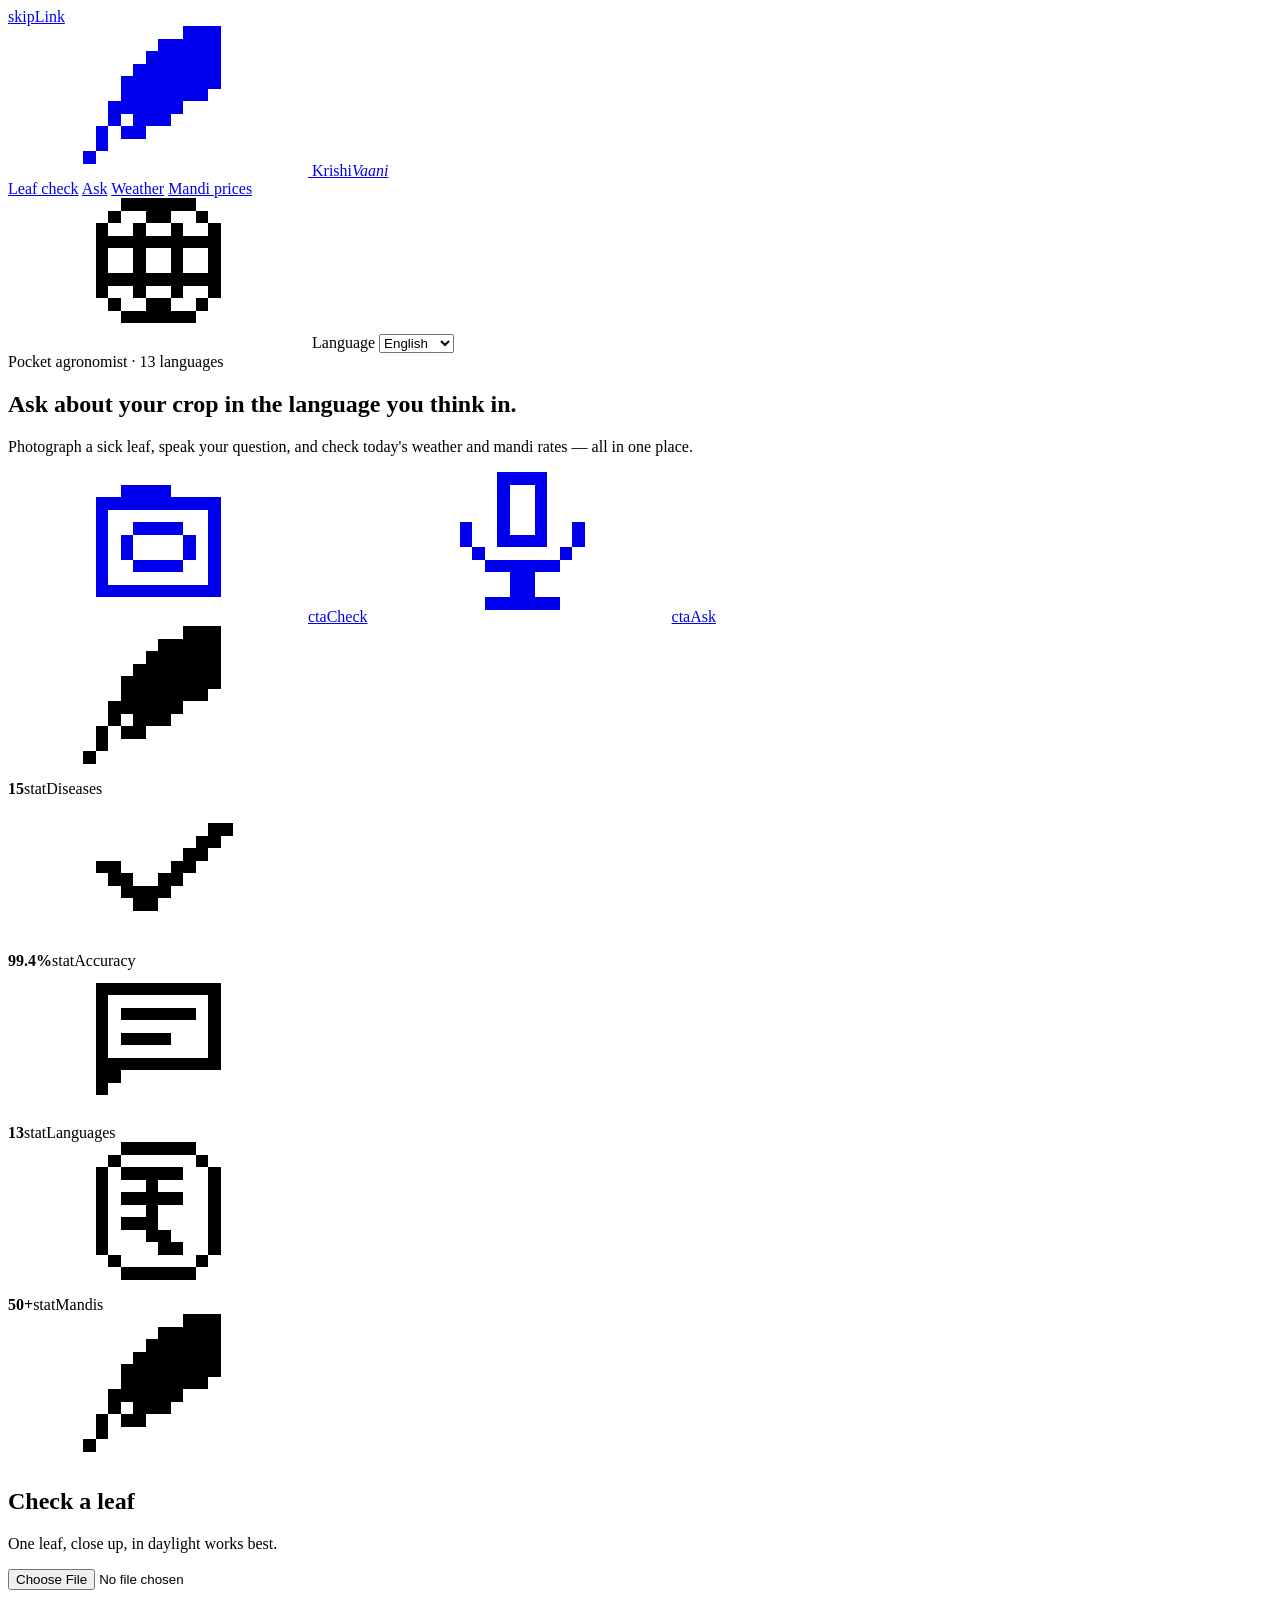
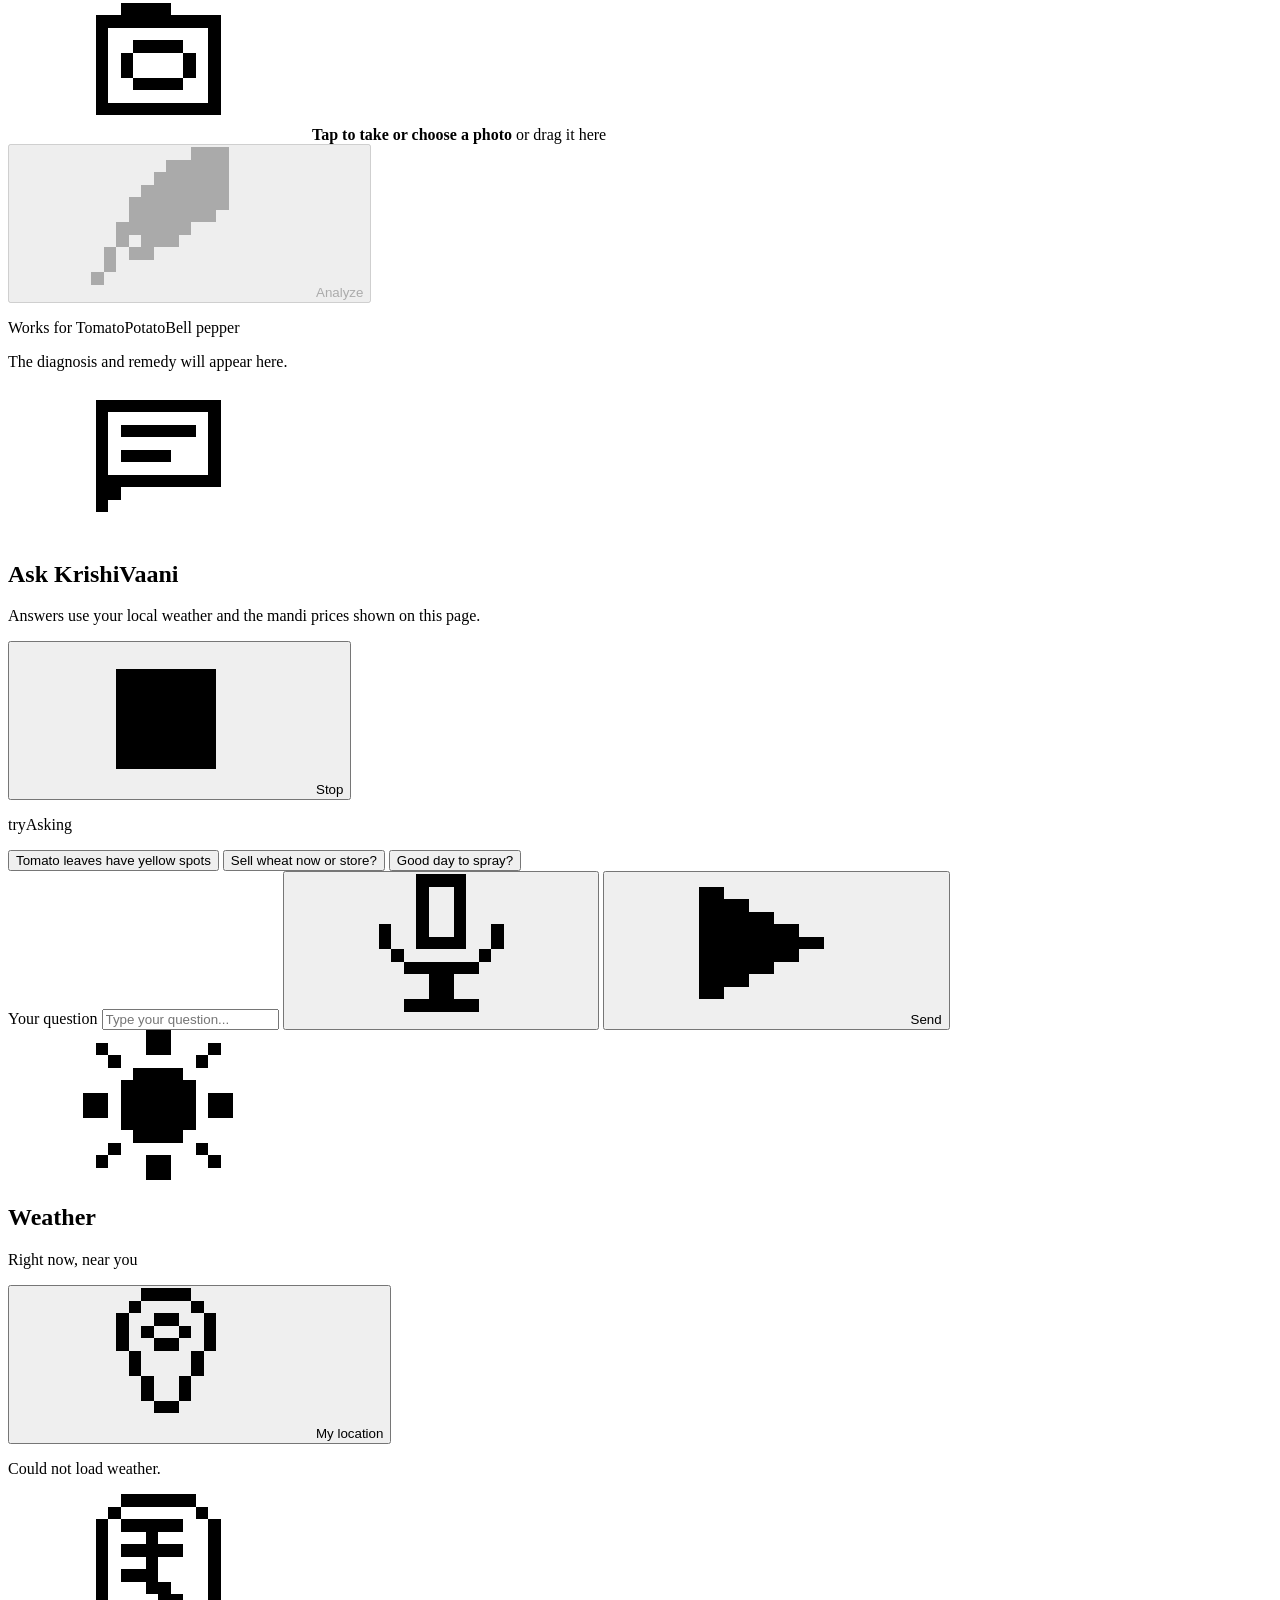
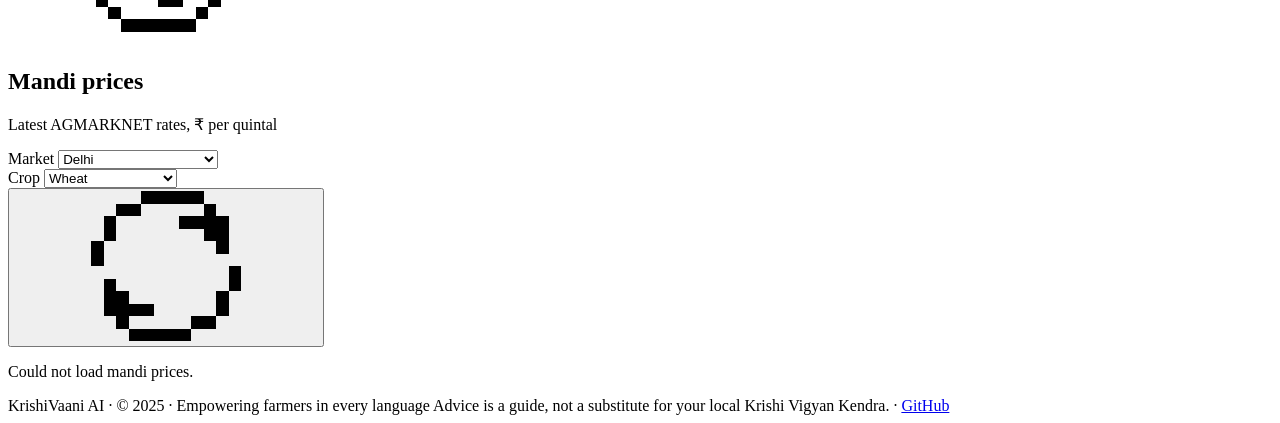
==== commit 30408043: "Product-ready pass: PWA, honest predictions, caching, rate limits, tests, CI - Leaf check: top-3 gue" ====
--- a/web/index.html
+++ b/web/index.html
@@ -6,7 +6,14 @@
   <title>KrishiVaani AI — Farm advice in your language</title>
   <meta name="description" content="Check crop leaf diseases from a photo, ask farming questions by voice in 13 Indian languages, and see live weather and mandi prices.">
   <meta name="theme-color" content="#17241b">
+  <meta property="og:type" content="website">
+  <meta property="og:title" content="KrishiVaani AI — Farm advice in your language">
+  <meta property="og:description" content="Leaf disease check from a photo, voice Q&amp;A in 13 Indian languages, live weather and mandi prices.">
+  <meta property="og:image" content="/images/og.png">
+  <meta name="twitter:card" content="summary_large_image">
   <link rel="icon" type="image/svg+xml" href="/images/favicon.svg">
+  <link rel="apple-touch-icon" href="/images/apple-touch-icon.png">
+  <link rel="manifest" href="/manifest.webmanifest">
   <link rel="preconnect" href="https://fonts.googleapis.com">
   <link rel="preconnect" href="https://fonts.gstatic.com" crossorigin>
   <link href="https://fonts.googleapis.com/css2?family=Pixelify+Sans:wght@400;600;700&family=Silkscreen&family=Mukta:wght@400;500;600;700&display=swap" rel="stylesheet">
@@ -30,7 +37,11 @@
     <symbol id="i-refresh" viewBox="0 0 12 12" shape-rendering="crispEdges"><path fill="currentColor" d="M4 0h5v1h-5zM2 1h2v1h-2zM9 1h1v1h-1zM1 2h1v1h-1zM7 2h4v1h-4zM1 3h1v1h-1zM9 3h2v1h-2zM0 4h1v1h-1zM10 4h1v1h-1zM0 5h1v1h-1zM11 6h1v1h-1zM1 7h1v1h-1zM11 7h1v1h-1zM1 8h2v1h-2zM10 8h1v1h-1zM1 9h4v1h-4zM10 9h1v1h-1zM2 10h1v1h-1zM8 10h2v1h-2zM3 11h5v1h-5z"/></symbol>
     <symbol id="i-check" viewBox="0 0 12 12" shape-rendering="crispEdges"><path fill="currentColor" d="M10 2h2v1h-2zM9 3h2v1h-2zM8 4h2v1h-2zM1 5h2v1h-2zM7 5h2v1h-2zM2 6h2v1h-2zM6 6h2v1h-2zM3 7h4v1h-4zM4 8h2v1h-2z"/></symbol>
     <symbol id="i-alert" viewBox="0 0 12 12" shape-rendering="crispEdges"><path fill="currentColor" d="M5 0h2v1h-2zM5 1h2v1h-2zM4 2h4v1h-4zM4 3h1v1h-1zM7 3h1v1h-1zM3 4h2v1h-2zM7 4h2v1h-2zM3 5h1v1h-1zM8 5h1v1h-1zM2 6h2v1h-2zM5 6h2v1h-2zM8 6h2v1h-2zM2 7h1v1h-1zM5 7h2v1h-2zM9 7h1v1h-1zM1 8h2v1h-2zM9 8h2v1h-2zM1 9h1v1h-1zM5 9h2v1h-2zM10 9h1v1h-1zM0 10h12v1h-12z"/></symbol>
+    <symbol id="i-copy" viewBox="0 0 12 12" shape-rendering="crispEdges"><path fill="currentColor" d="M1 1h6v1h-6zM1 2h1v1h-1zM6 2h1v1h-1zM1 3h1v1h-1zM4 3h6v1h-6zM1 4h1v1h-1zM4 4h1v1h-1zM9 4h1v1h-1zM1 5h1v1h-1zM4 5h1v1h-1zM9 5h1v1h-1zM1 6h4v1h-4zM9 6h1v1h-1zM4 7h1v1h-1zM9 7h1v1h-1zM4 8h1v1h-1zM9 8h1v1h-1zM4 9h6v1h-6z"/></symbol>
   </svg>
+
+  <a class="skip" href="#main" data-i18n="skipLink">Skip to content</a>
+  <div class="offline" id="offlineBar" role="status" hidden><span data-i18n="offline">You're offline. Saved pages still work; answers need a connection.</span></div>
 
   <header class="topbar">
     <div class="topbar__inner">
@@ -63,6 +74,9 @@
           <option value="as">অসমীয়া</option>
         </select>
       </label>
+      <button class="btn btn--sun btn--sm install" id="installBtn" hidden>
+        <svg aria-hidden="true"><use href="#i-leaf"/></svg><span data-i18n="installBtn">Install app</span>
+      </button>
     </div>
   </header>
 
@@ -87,7 +101,7 @@
     <div class="stat-tile"><svg aria-hidden="true"><use href="#i-coin"/></svg><div><b>50+</b><span data-i18n="statMandis">Mandis</span></div></div>
   </section>
 
-  <main class="layout">
+  <main class="layout" id="main" tabindex="-1">
     <div class="col">
       <!-- Leaf check -->
       <section class="card" id="diagnose" aria-labelledby="diagnose-title">
